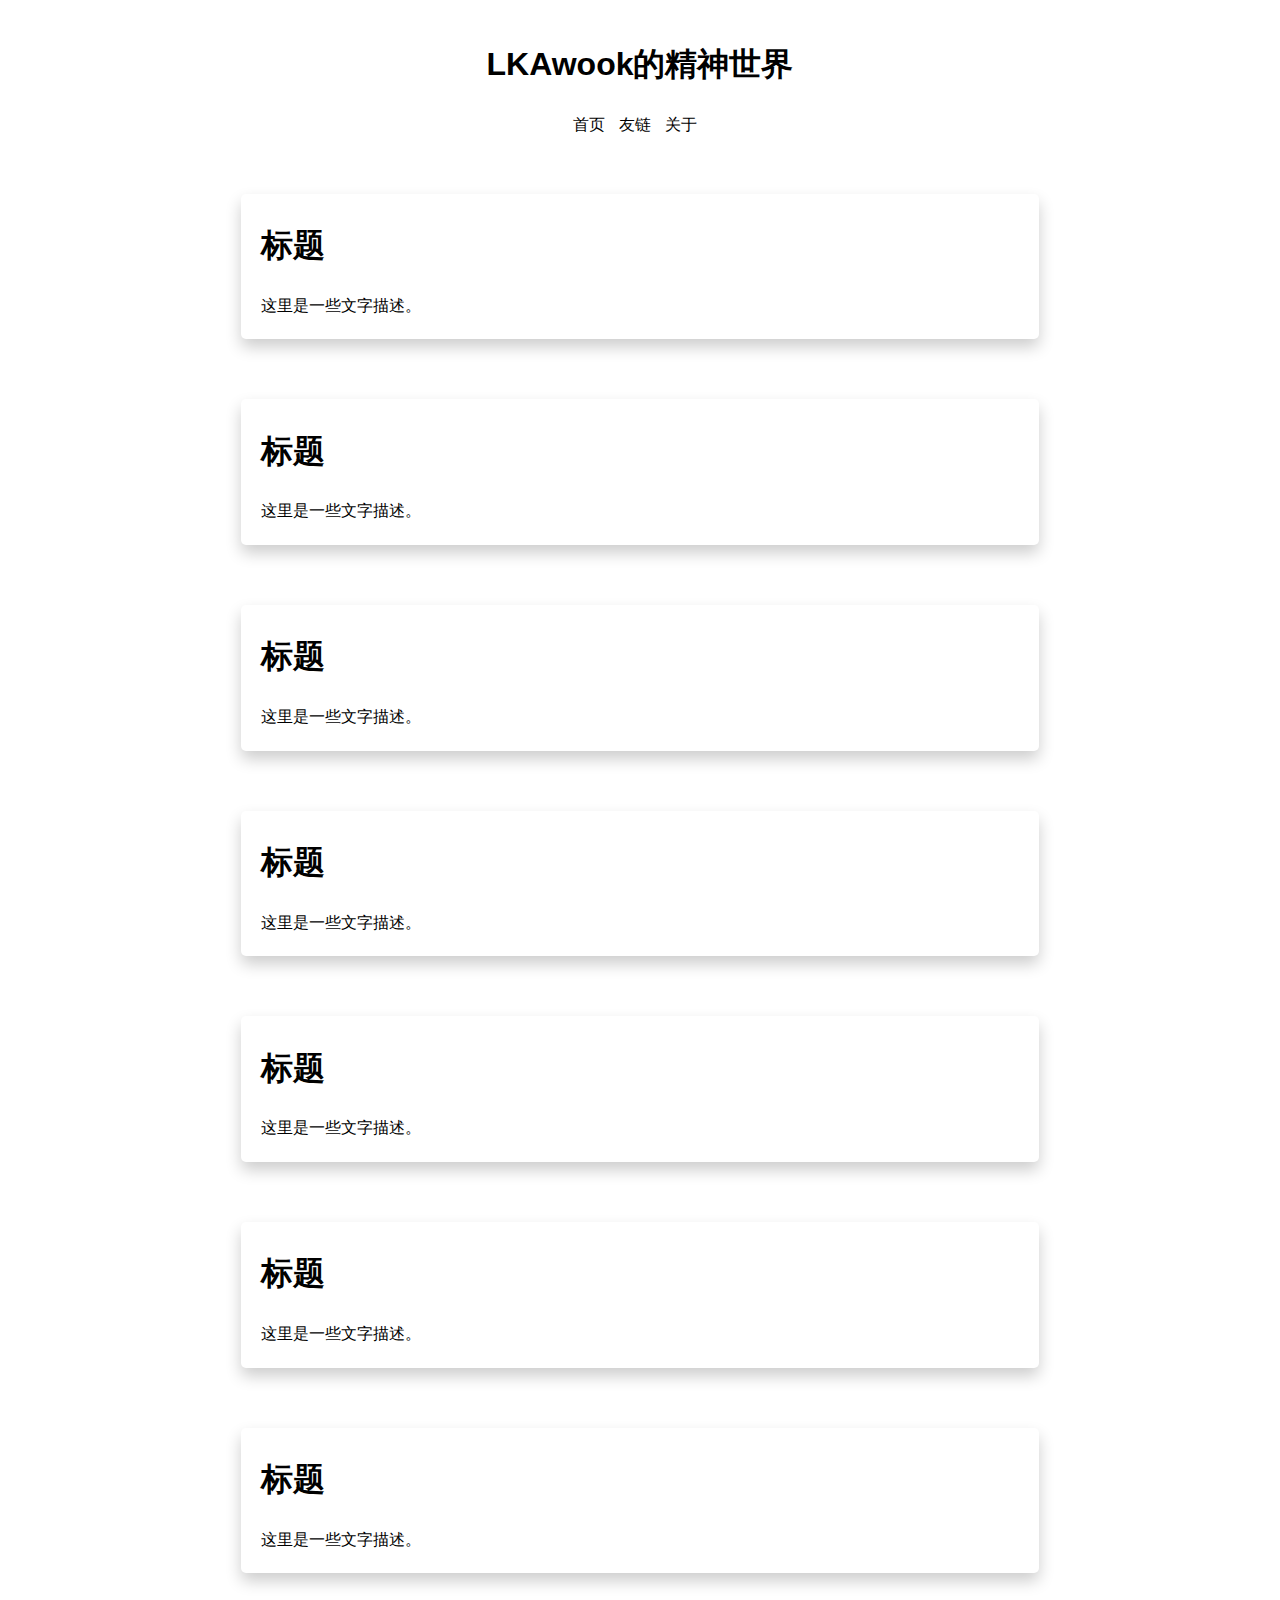
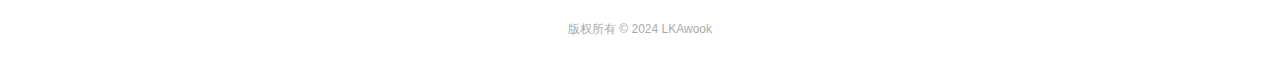
==== index.html @ c7f9c080 "add icon" ====
<!DOCTYPE html>
<html lang="zh">
<head>
    <meta charset="UTF-8">
    <meta name="viewport" content="width=device-width, initial-scale=1.0">
    <title>LKAwook的精神世界</title>
    <link rel="icon" href="lqg.jpg">
    <link rel="stylesheet" href="styles.css">
</head>
<body>
    <header>
        <h1>LKAwook的精神世界</h1>
        <nav>
            <ul>
                <li><a href="#anti-fraud">首页</a></li>
                <li><a href="#life-stories">友链</a></li>
                <li><a href="#life-stories">关于</a></li>

            </ul>
        </nav>
    </header>
    <div class="parent-element">
    <section class="block">
        <h1>标题</h1>
        <p>这里是一些文字描述。</p>
    </section>

    <section class="block">
        <h1>标题</h1>
        <p>这里是一些文字描述。</p>
    </section>

    <section class="block">
        <h1>标题</h1>
        <p>这里是一些文字描述。</p>
    </section>

    <section class="block">
        <h1>标题</h1>
        <p>这里是一些文字描述。</p>
    </section>

    <section class="block">
        <h1>标题</h1>
        <p>这里是一些文字描述。</p>
    </section>

    <section class="block">
        <h1>标题</h1>
        <p>这里是一些文字描述。</p>
    </section>

    <section class="block">
        <h1>标题</h1>
        <p>这里是一些文字描述。</p>
    </section>
    </div>

    <footer>
        <p>版权所有 &copy; 2024 LKAwook</p>
    </footer>

    <script src="scripts.js"></script>
</body>
</html>
---- styles.css ----
body {
    font-family: Arial, sans-serif;
    line-height: 1.6;
}

header {
    background: #ffffff;
    color: #000000;
    padding: 10px 0;
    text-align: center;
}

nav ul {
    list-style: none;
    padding: 0;
}

nav ul li {
    display: inline;
    margin-right: 10px;
}

nav a {
    color: #000000;
    text-decoration: none;
}

.parent-element {
    display: grid;
    place-items: center;
}

section {
    margin: 30px 0; /* 外边距 */
    padding: 20px; /* 内边距 */
    border: none; 
   /* 去除边框，因为我们将使用.block类样式 */
}

footer {
    background: #ffffff;
    color: #aaa;
    font-size: 12px;
    text-align: center;
    padding: 5px 0;
    width: 100%;
}


.block {
    width: 60%;
    max-width: 800px;
    position: relative;
    overflow: hidden;
    transition: transform 0.3s ease;
    border: none; /* 去除边框 */
    border-radius: 5px; /* 保留圆角边框大小 */
    padding-top: 5px;
    padding-bottom: 5px;
    box-shadow: 0 8px 16px rgba(0, 0, 0, 0.2); /* 加重阴影效果 */
}

.block:hover {
    transform: scale(1.05);
    z-index: 10;
    cursor: pointer;
}
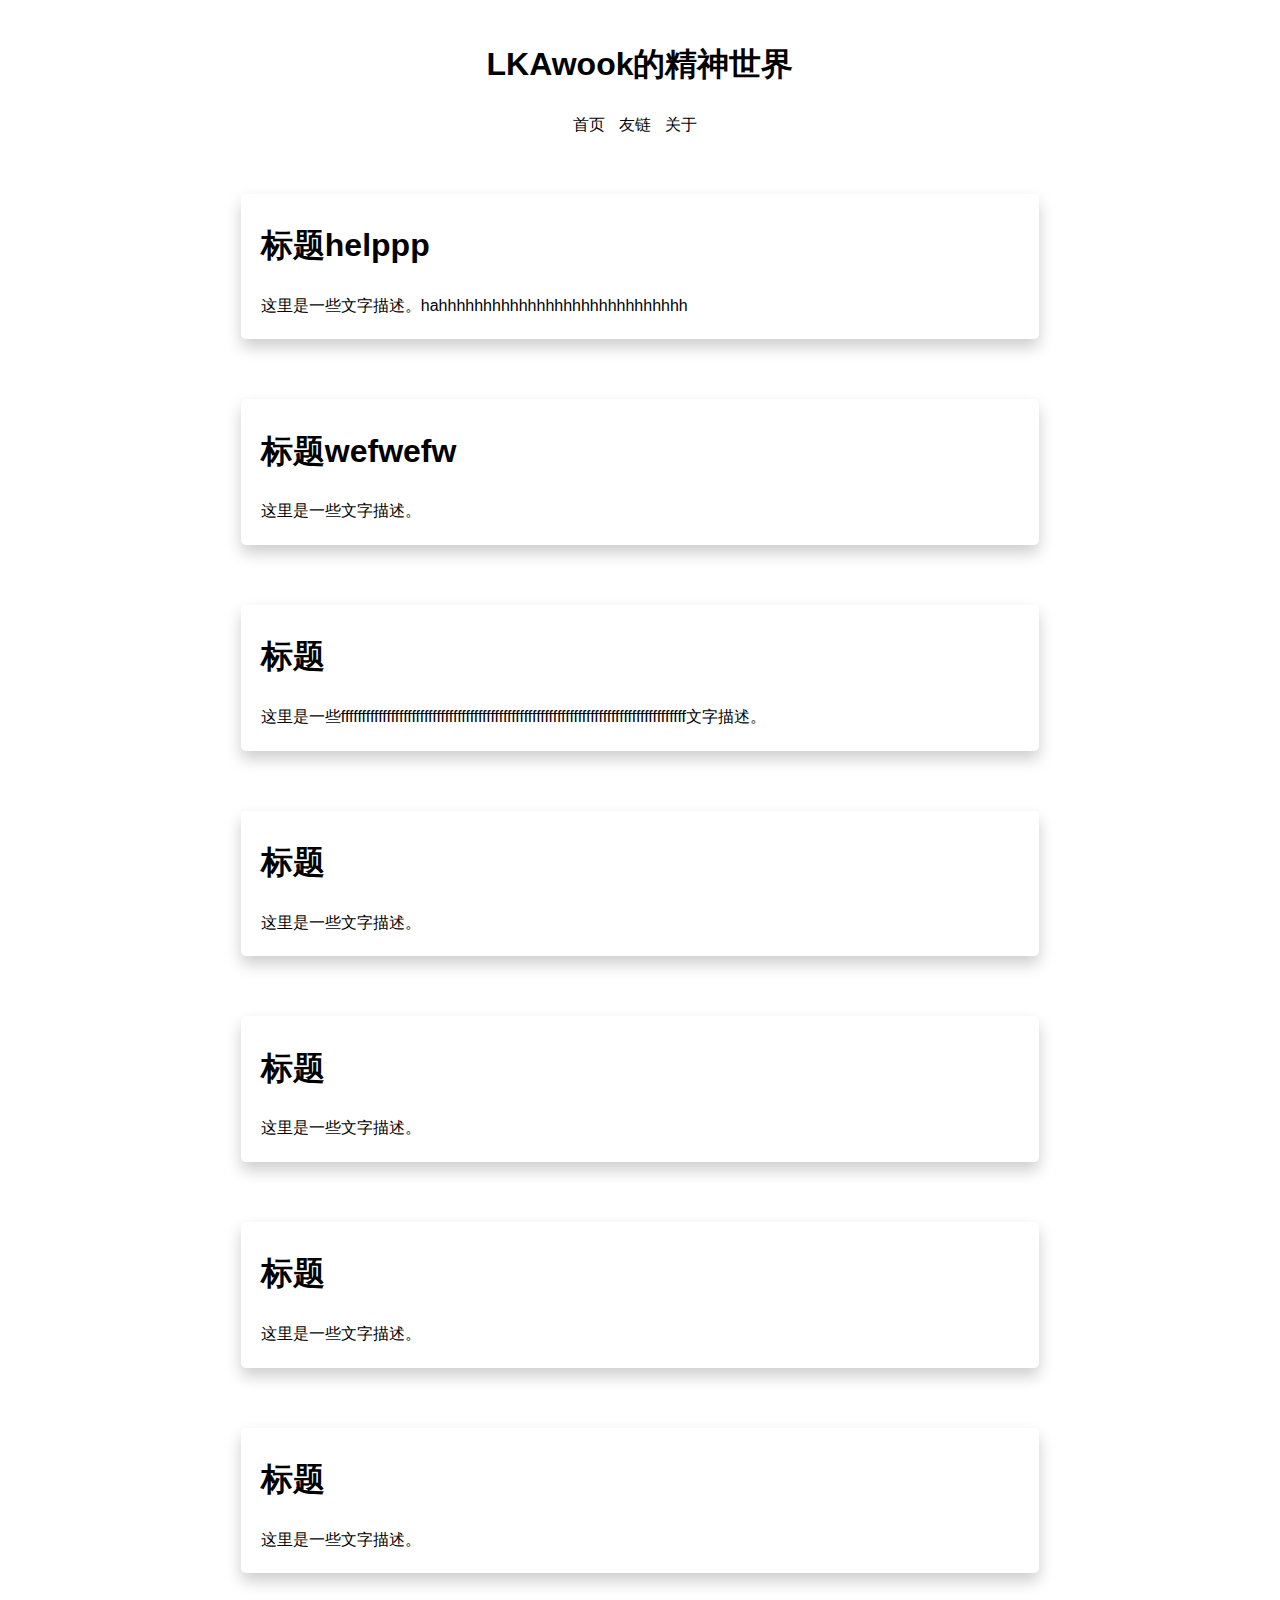
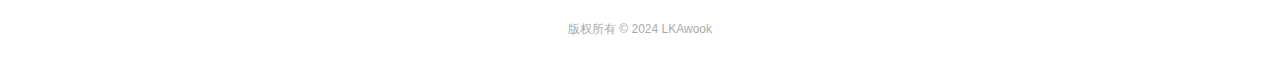
==== commit 6d8aa1f7: "Add files via upload" ====
--- a/index.html
+++ b/index.html
@@ -12,27 +12,26 @@
         <h1>LKAwook的精神世界</h1>
         <nav>
             <ul>
-                <li><a href="#anti-fraud">首页</a></li>
-                <li><a href="#life-stories">友链</a></li>
-                <li><a href="#life-stories">关于</a></li>
-
+                <li><a href="../实际运行/index.html" rel="noopener noreferrer">首页</a></li>
+                <li><a href="https://yuer6327.github.io/" rel="noopener noreferrer">友链</a></li>
+                <li><a href="../实际运行/about.html">关于</a></li>
             </ul>
         </nav>
     </header>
     <div class="parent-element">
     <section class="block">
-        <h1>标题</h1>
+        <h1>标题helppp</h1>
+        <p>这里是一些文字描述。hahhhhhhhhhhhhhhhhhhhhhhhhhhhh</p>
+    </section>
+
+    <section class="block">
+        <h1>标题wefwefw</h1>
         <p>这里是一些文字描述。</p>
     </section>
 
     <section class="block">
         <h1>标题</h1>
-        <p>这里是一些文字描述。</p>
-    </section>
-
-    <section class="block">
-        <h1>标题</h1>
-        <p>这里是一些文字描述。</p>
+        <p>这里是一些fffffffffffffffffffffffffffffffffffffffffffffffffffffffffffffffffffffffffffffffffff文字描述。</p>
     </section>
 
     <section class="block">
@@ -62,4 +61,4 @@
 
     <script src="scripts.js"></script>
 </body>
-</html>
+</html>--- a/styles.css
+++ b/styles.css
@@ -64,4 +64,4 @@
     transform: scale(1.05);
     z-index: 10;
     cursor: pointer;
-}+}
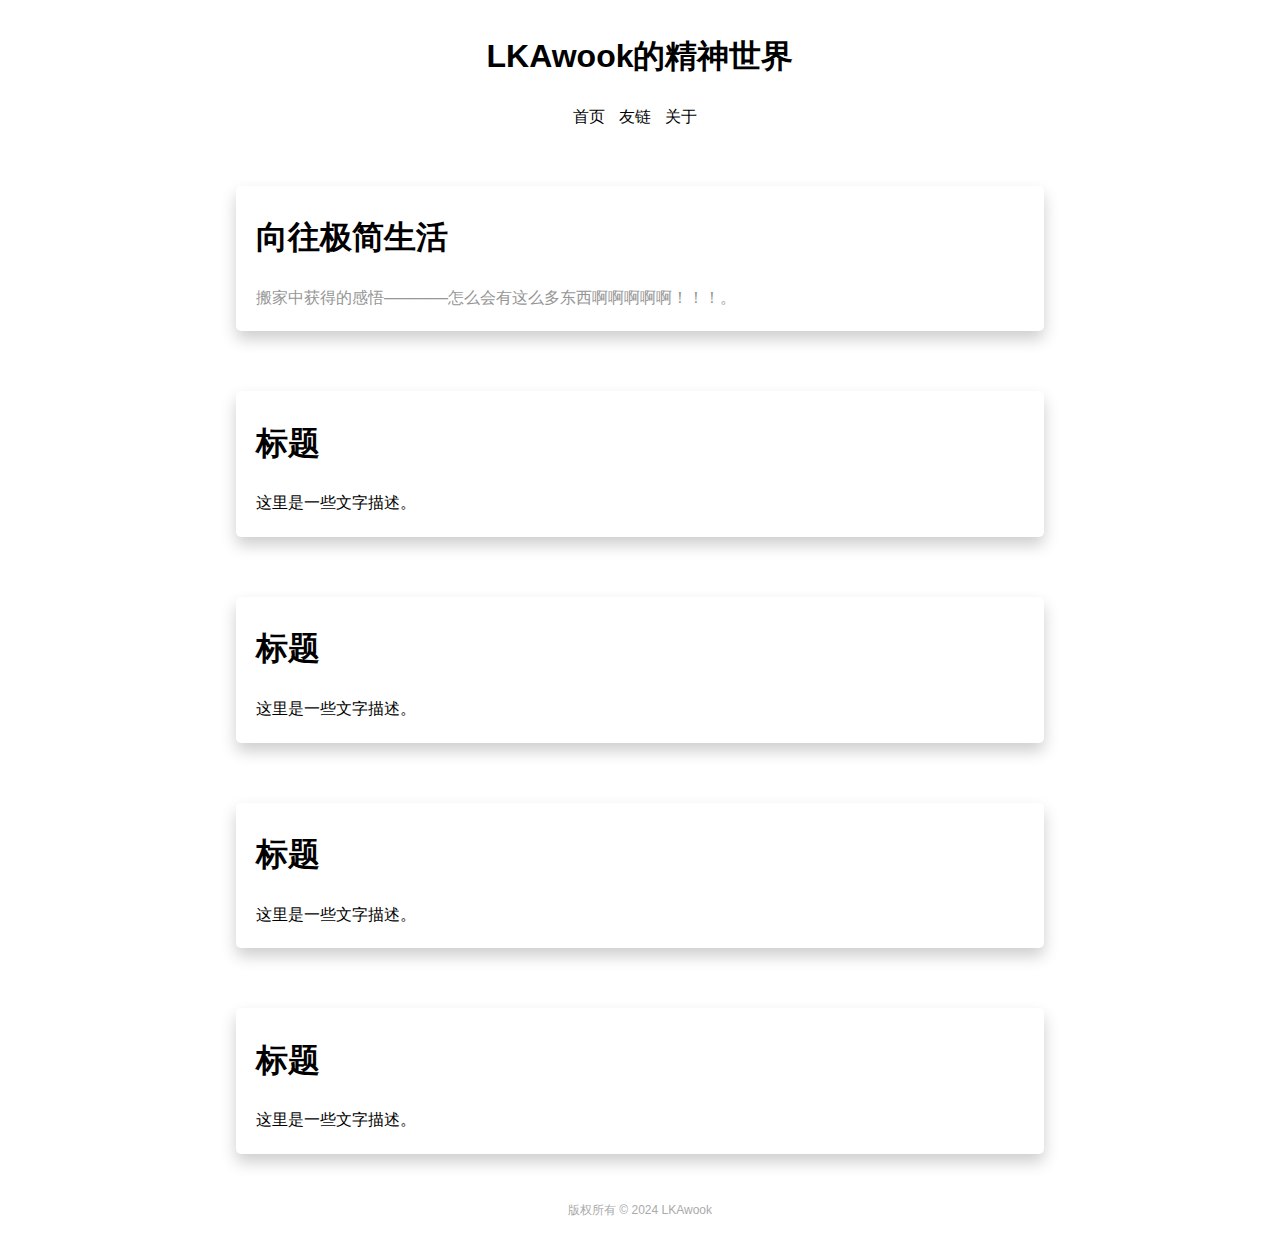
==== commit e6655c41: "Add files via upload" ====
--- a/index.html
+++ b/index.html
@@ -18,41 +18,44 @@
             </ul>
         </nav>
     </header>
+    
     <div class="parent-element">
-    <section class="block">
-        <h1>标题helppp</h1>
-        <p>这里是一些文字描述。hahhhhhhhhhhhhhhhhhhhhhhhhhhhh</p>
-    </section>
+    
+    <a href="../实际运行/article01.html" class="block-link" target="_blank">
+        <section class="block">
+            <h1>向往极简生活</h1>
+            <p style="color: rgb(150, 150, 150);">搬家中获得的感悟————怎么会有这么多东西啊啊啊啊啊！！！。</p>
+        </section>
+    </a>
 
-    <section class="block">
-        <h1>标题wefwefw</h1>
-        <p>这里是一些文字描述。</p>
-    </section>
+        <!-- 使用锚标签包裹整个section，使其成为一个可点击的超链接 -->
+    <a href="https://yuer6327.github.io/" class="block-link" target="_blank">
+        <section class="block">
+            <h1>标题</h1>
+            <p>这里是一些文字描述。</p>
+        </section>
+    </a>
 
-    <section class="block">
-        <h1>标题</h1>
-        <p>这里是一些fffffffffffffffffffffffffffffffffffffffffffffffffffffffffffffffffffffffffffffffffff文字描述。</p>
-    </section>
+    <a href="https://yuer6327.github.io/" class="block-link" target="_blank">
+        <section class="block">
+            <h1>标题</h1>
+            <p>这里是一些文字描述。</p>
+        </section>
+    </a>
 
-    <section class="block">
-        <h1>标题</h1>
-        <p>这里是一些文字描述。</p>
-    </section>
+    <a href="https://yuer6327.github.io/" class="block-link" target="_blank">
+        <section class="block">
+            <h1>标题</h1>
+            <p>这里是一些文字描述。</p>
+        </section>
+    </a>
 
-    <section class="block">
-        <h1>标题</h1>
-        <p>这里是一些文字描述。</p>
-    </section>
-
-    <section class="block">
-        <h1>标题</h1>
-        <p>这里是一些文字描述。</p>
-    </section>
-
-    <section class="block">
-        <h1>标题</h1>
-        <p>这里是一些文字描述。</p>
-    </section>
+    <a href="https://yuer6327.github.io/" class="block-link" target="_blank">
+        <section class="block">
+            <h1>标题</h1>
+            <p>这里是一些文字描述。</p>
+        </section>
+    </a>
     </div>
 
     <footer>
--- a/styles.css
+++ b/styles.css
@@ -65,3 +65,49 @@
     z-index: 10;
     cursor: pointer;
 }
+
+.block-link {
+    display: block;
+    text-decoration: none;
+    color: inherit;
+    width: 100%; /* 确保链接宽度占满其父元素 */
+    /* 其他样式 */
+}
+
+.block {
+    width: 60%; /* 或其他宽度 */
+    max-width: 800px; /* 保持最大宽度限制 */
+    margin-left: auto; /* 水平居中 */
+    margin-right: auto; /* 水平居中 */
+    /* 其他样式 */
+}
+.block:hover {
+    /* 悬停效果保持不变 */
+}
+
+/* 基本重置 */
+body, html {
+    margin: 0;
+    padding: 0;
+}
+
+/* 容器：设置最大宽度和页面中心 */
+.container {
+    max-width: 800px; /* 根据需要调整最大宽度 */
+    margin: 0 auto; /* 上下0，左右自动（水平居中） */
+    padding: 0 20px; /* 左右留白 */
+}
+
+/* 文章内容 */
+.blog-post {
+    margin: 100px 0; /* 与屏幕顶部和底部的距离 */
+    line-height: 1.6; /* 行高 */
+    font-family: Arial, sans-serif; /* 字体 */
+}
+
+/* 媒体查询：响应式设计 */
+@media (max-width: 820px) {
+    .container {
+        padding: 0; /* 在较小屏幕上移除留白 */
+    }
+}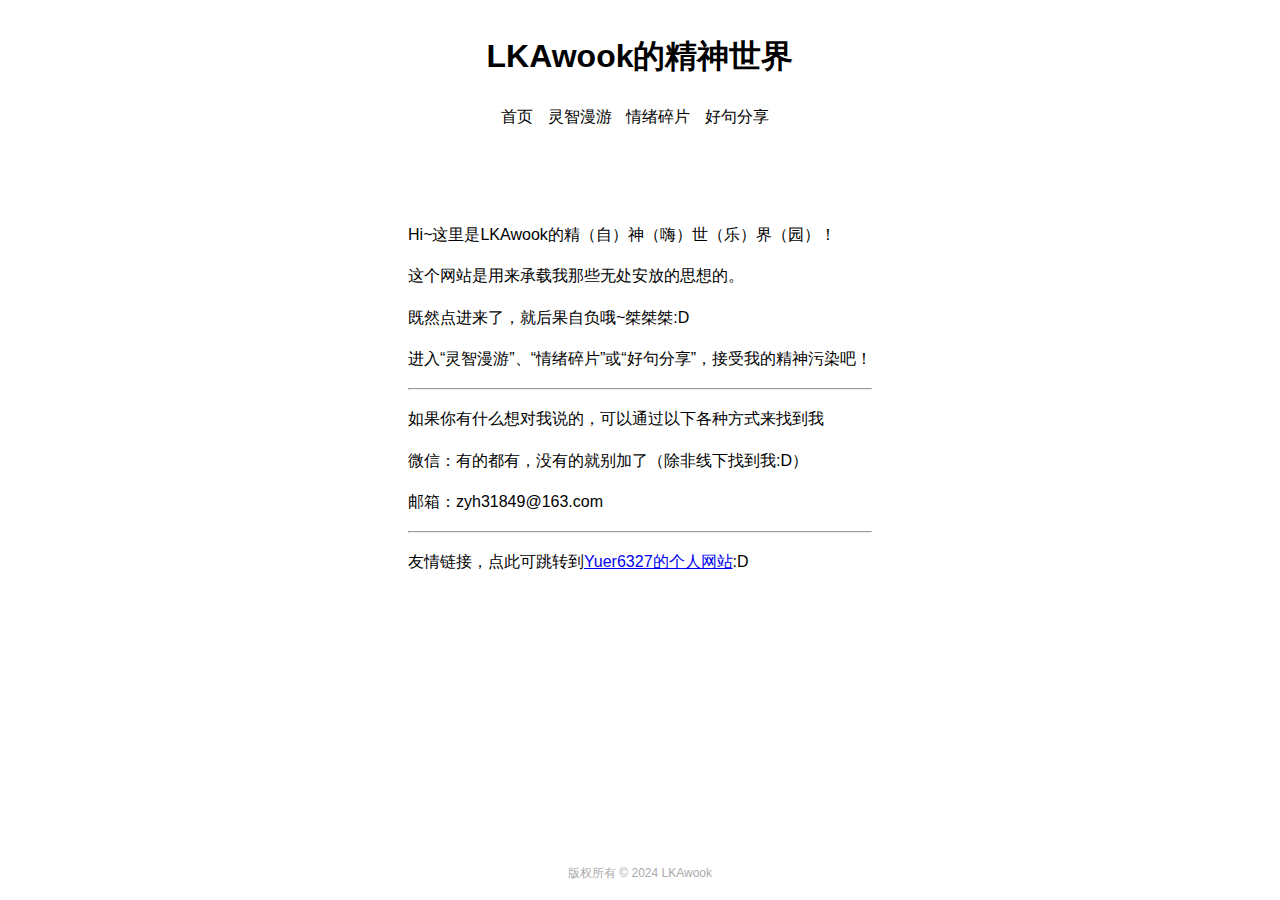
==== commit 72178fdd: "Add files via upload" ====
--- a/index.html
+++ b/index.html
@@ -12,52 +12,29 @@
         <h1>LKAwook的精神世界</h1>
         <nav>
             <ul>
-                <li><a href="../实际运行/index.html" rel="noopener noreferrer">首页</a></li>
-                <li><a href="https://yuer6327.github.io/" rel="noopener noreferrer">友链</a></li>
-                <li><a href="../实际运行/about.html">关于</a></li>
+                <li><a href="../index.html" rel="noopener noreferrer">首页</a></li>
+                <li><a href="../essay.html">灵智漫游</a></li>
+                <li><a href="#">情绪碎片</a></li>
+                <li><a href="#">好句分享</a></li>
             </ul>
         </nav>
     </header>
-    
     <div class="parent-element">
-    
-    <a href="../实际运行/article01.html" class="block-link" target="_blank">
-        <section class="block">
-            <h1>向往极简生活</h1>
-            <p style="color: rgb(150, 150, 150);">搬家中获得的感悟————怎么会有这么多东西啊啊啊啊啊！！！。</p>
+        <section>
+            <p>Hi~这里是LKAwook的精（自）神（嗨）世（乐）界（园）！</p>
+            <p>这个网站是用来承载我那些无处安放的思想的。</p>
+            <p>既然点进来了，就后果自负哦~桀桀桀:D</p>
+            <p>进入“灵智漫游”、“情绪碎片”或“好句分享”，接受我的精神污染吧！</p>
+            <hr>
+            <p>如果你有什么想对我说的，可以通过以下各种方式来找到我</p>
+            <p>微信：有的都有，没有的就别加了（除非线下找到我:D）</p>
+            <p>邮箱：zyh31849@163.com</p>
+            <hr>
+            <p>友情链接，点此可跳转到<a href="https://yuer6327.github.io/" rel="noopener noreferrer">Yuer6327的个人网站</a>:D</p>
+            
+
         </section>
-    </a>
-
-        <!-- 使用锚标签包裹整个section，使其成为一个可点击的超链接 -->
-    <a href="https://yuer6327.github.io/" class="block-link" target="_blank">
-        <section class="block">
-            <h1>标题</h1>
-            <p>这里是一些文字描述。</p>
-        </section>
-    </a>
-
-    <a href="https://yuer6327.github.io/" class="block-link" target="_blank">
-        <section class="block">
-            <h1>标题</h1>
-            <p>这里是一些文字描述。</p>
-        </section>
-    </a>
-
-    <a href="https://yuer6327.github.io/" class="block-link" target="_blank">
-        <section class="block">
-            <h1>标题</h1>
-            <p>这里是一些文字描述。</p>
-        </section>
-    </a>
-
-    <a href="https://yuer6327.github.io/" class="block-link" target="_blank">
-        <section class="block">
-            <h1>标题</h1>
-            <p>这里是一些文字描述。</p>
-        </section>
-    </a>
     </div>
-
     <footer>
         <p>版权所有 &copy; 2024 LKAwook</p>
     </footer>
